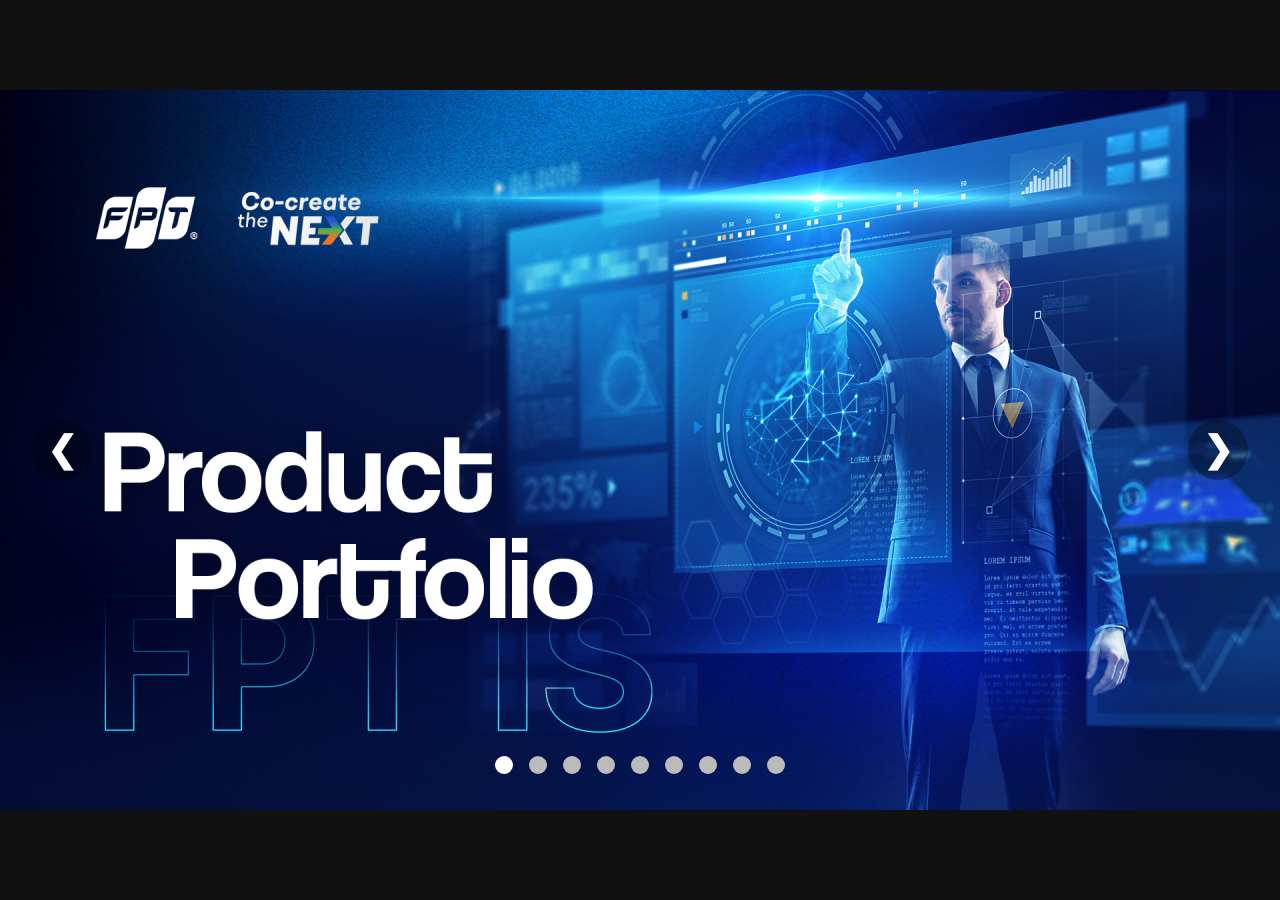
==== slide.html @ 16227bc1 "Add files via upload" ====
<!DOCTYPE html>
<html lang="en">
<head>
  <meta charset="UTF-8">
  <meta name="viewport" content="width=device-width, initial-scale=1.0">
  <title>9-Image Slideshow</title>
  <style>
    html, body {
      height: 100%;
      margin: 0;
      padding: 0;
      width: 100vw;
      height: 100vh;
      box-sizing: border-box;
    }
    body {
      background: #111;
      width: 100vw;
      height: 100vh;
      display: flex;
      justify-content: center;
      align-items: center;
      margin: 0;
      overflow: hidden;
    }
    .slideshow-container {
      position: relative;
      width: 100vw;
      height: 56.25vw; /* 16:9 aspect ratio (9/16 = 0.5625) */
      max-width: 100vw;
      max-height: 100vh;
      aspect-ratio: 16 / 9;
      overflow: hidden;
      border-radius: 0;
      box-shadow: none;
      background: #222;
      top: 0;
      left: 0;
      margin: 0;
      display: flex;
      align-items: center;
      justify-content: center;
    }
    @media (max-aspect-ratio: 16/9) {
      .slideshow-container {
        width: 100vw;
        height: 56.25vw;
        max-height: 100vh;
      }
    }
    @media (min-aspect-ratio: 16/9) {
      .slideshow-container {
        height: 100vh;
        width: 177.78vh; /* 16/9 = 1.7778 */
        max-width: 100vw;
      }
    }
    .slide {
      display: none;
      width: 100%;
      height: 100%;
      position: absolute;
      top: 0; left: 0;
      transition: opacity 0.5s;
    }
    .slide img {
      width: 100%;
      height: 100%;
      object-fit: cover;
      border-radius: 0;
    }
    .active {
      display: block;
      opacity: 1;
      z-index: 1;
    }
    .prev, .next {
      cursor: pointer;
      position: absolute;
      top: 50%;
      width: 60px;
      height: 60px;
      margin-top: -30px;
      color: #fff;
      font-weight: bold;
      font-size: 36px;
      border: none;
      background: rgba(0,0,0,0.3);
      border-radius: 50%;
      user-select: none;
      z-index: 2;
      display: flex;
      align-items: center;
      justify-content: center;
      transition: background 0.2s;
    }
    .prev:hover, .next:hover {
      background: rgba(0,0,0,0.6);
    }
    .prev { left: 32px; }
    .next { right: 32px; }
    .dots {
      position: absolute;
      bottom: 32px;
      width: 100%;
      text-align: center;
      z-index: 2;
    }
    .dot {
      cursor: pointer;
      height: 18px;
      width: 18px;
      margin: 0 6px;
      background-color: #bbb;
      border-radius: 50%;
      display: inline-block;
      transition: background 0.3s;
    }
    .dot.active {
      background-color: #fff;
    }
    .product-detail-btn {
      position: absolute;
      bottom: 40px;
      right: 40px;
      z-index: 3;
      background: #ff9800;
      color: #fff;
      border: none;
      border-radius: 8px;
      padding: 16px 32px;
      font-size: 1.25rem;
      font-weight: bold;
      cursor: pointer;
      box-shadow: 0 2px 8px rgba(0,0,0,0.2);
      transition: background 0.2s, box-shadow 0.2s;
    }
    .product-detail-btn:hover {
      background: #e65100;
      box-shadow: 0 4px 16px rgba(0,0,0,0.3);
    }
  </style>
</head>
<body>
  <div class="slideshow-container">
    <div class="slide active"><img src="image/1.png" alt="Slide 1"></div>
    <div class="slide"><img src="image/2.png" alt="Slide 2"></div>
    <div class="slide"><img src="image/3.png" alt="Slide 3"></div>
    <div class="slide"><img src="image/4.png" alt="Slide 4"></div>
    <div class="slide"><img src="image/5.png" alt="Slide 5"></div>
    <div class="slide"><img src="image/6.png" alt="Slide 6"></div>
    <div class="slide"><img src="image/7.png" alt="Slide 7"></div>
    <div class="slide"><img src="image/8.png" alt="Slide 8"></div>
    <div class="slide"><img src="image/9.png" alt="Slide 9"></div>
    <button class="prev" onclick="plusSlides(-1)">&#10094;</button>
    <button class="next" onclick="plusSlides(1)">&#10095;</button>
    <div class="dots">
      <span class="dot active" onclick="currentSlide(1)"></span>
      <span class="dot" onclick="currentSlide(2)"></span>
      <span class="dot" onclick="currentSlide(3)"></span>
      <span class="dot" onclick="currentSlide(4)"></span>
      <span class="dot" onclick="currentSlide(5)"></span>
      <span class="dot" onclick="currentSlide(6)"></span>
      <span class="dot" onclick="currentSlide(7)"></span>
      <span class="dot" onclick="currentSlide(8)"></span>
      <span class="dot" onclick="currentSlide(9)"></span>
    </div>
  </div>
  <script>
    let slideIndex = 1;
    const slides = document.querySelectorAll('.slide');
    const dots = document.querySelectorAll('.dot');
    function showSlides(n) {
      if (n > slides.length) { slideIndex = 1; }
      if (n < 1) { slideIndex = slides.length; }
      slides.forEach((slide, i) => {
        slide.classList.remove('active');
        dots[i].classList.remove('active');
      });
      slides[slideIndex - 1].classList.add('active');
      dots[slideIndex - 1].classList.add('active');
    }
    function plusSlides(n) {
      showSlides(slideIndex += n);
    }
    function currentSlide(n) {
      showSlides(slideIndex = n);
    }
    // Remove auto slide
    // setInterval(() => {
    //   plusSlides(1);
    // }, 4000);

    // Add arrow key navigation
    document.addEventListener('keydown', function(event) {
      if (event.key === 'ArrowLeft') {
        plusSlides(-1);
      } else if (event.key === 'ArrowRight') {
        plusSlides(1);
      }
    });
  </script>
</body>
</html>
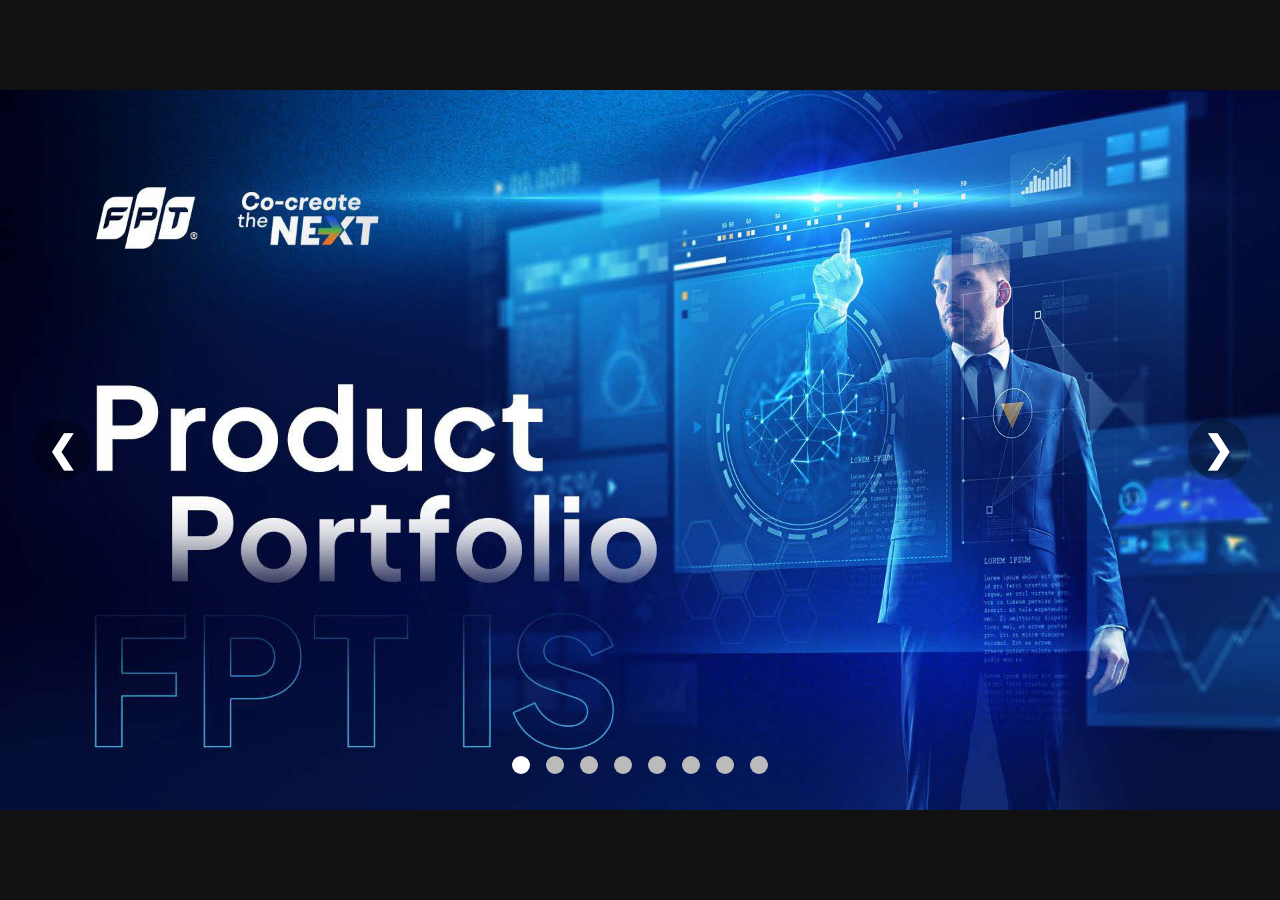
==== commit 553c95c7: "Add files via upload" ====
--- a/slide.html
+++ b/slide.html
@@ -143,15 +143,15 @@
 </head>
 <body>
   <div class="slideshow-container">
-    <div class="slide active"><img src="image/1.png" alt="Slide 1"></div>
-    <div class="slide"><img src="image/2.png" alt="Slide 2"></div>
-    <div class="slide"><img src="image/3.png" alt="Slide 3"></div>
-    <div class="slide"><img src="image/4.png" alt="Slide 4"></div>
-    <div class="slide"><img src="image/5.png" alt="Slide 5"></div>
-    <div class="slide"><img src="image/6.png" alt="Slide 6"></div>
-    <div class="slide"><img src="image/7.png" alt="Slide 7"></div>
-    <div class="slide"><img src="image/8.png" alt="Slide 8"></div>
-    <div class="slide"><img src="image/9.png" alt="Slide 9"></div>
+    <div class="slide active"><img src="image/1.jpg" alt="Slide 1"></div>
+    <div class="slide"><img src="image/2.jpg" alt="Slide 2"></div>
+    <div class="slide"><img src="image/3.jpg" alt="Slide 3"></div>
+    <div class="slide"><img src="image/4.jpg" alt="Slide 4"></div>
+    <div class="slide"><img src="image/5.jpg" alt="Slide 5"></div>
+    <div class="slide"><img src="image/6.jpg" alt="Slide 6"></div>
+    <div class="slide"><img src="image/7.jpg" alt="Slide 7"></div>
+    <div class="slide"><img src="image/8.jpg" alt="Slide 8"></div>
+
     <button class="prev" onclick="plusSlides(-1)">&#10094;</button>
     <button class="next" onclick="plusSlides(1)">&#10095;</button>
     <div class="dots">
@@ -163,7 +163,7 @@
       <span class="dot" onclick="currentSlide(6)"></span>
       <span class="dot" onclick="currentSlide(7)"></span>
       <span class="dot" onclick="currentSlide(8)"></span>
-      <span class="dot" onclick="currentSlide(9)"></span>
+   
     </div>
   </div>
   <script>
@@ -179,6 +179,19 @@
       });
       slides[slideIndex - 1].classList.add('active');
       dots[slideIndex - 1].classList.add('active');
+      // Hide prev/next buttons at ends
+      const prevBtn = document.querySelector('.prev');
+      const nextBtn = document.querySelector('.next');
+      if (slideIndex === 1) {
+        prevBtn.style.display = 'none';
+      } else {
+        prevBtn.style.display = 'flex';
+      }
+      if (slideIndex === slides.length) {
+        nextBtn.style.display = 'none';
+      } else {
+        nextBtn.style.display = 'flex';
+      }
     }
     function plusSlides(n) {
       showSlides(slideIndex += n);
